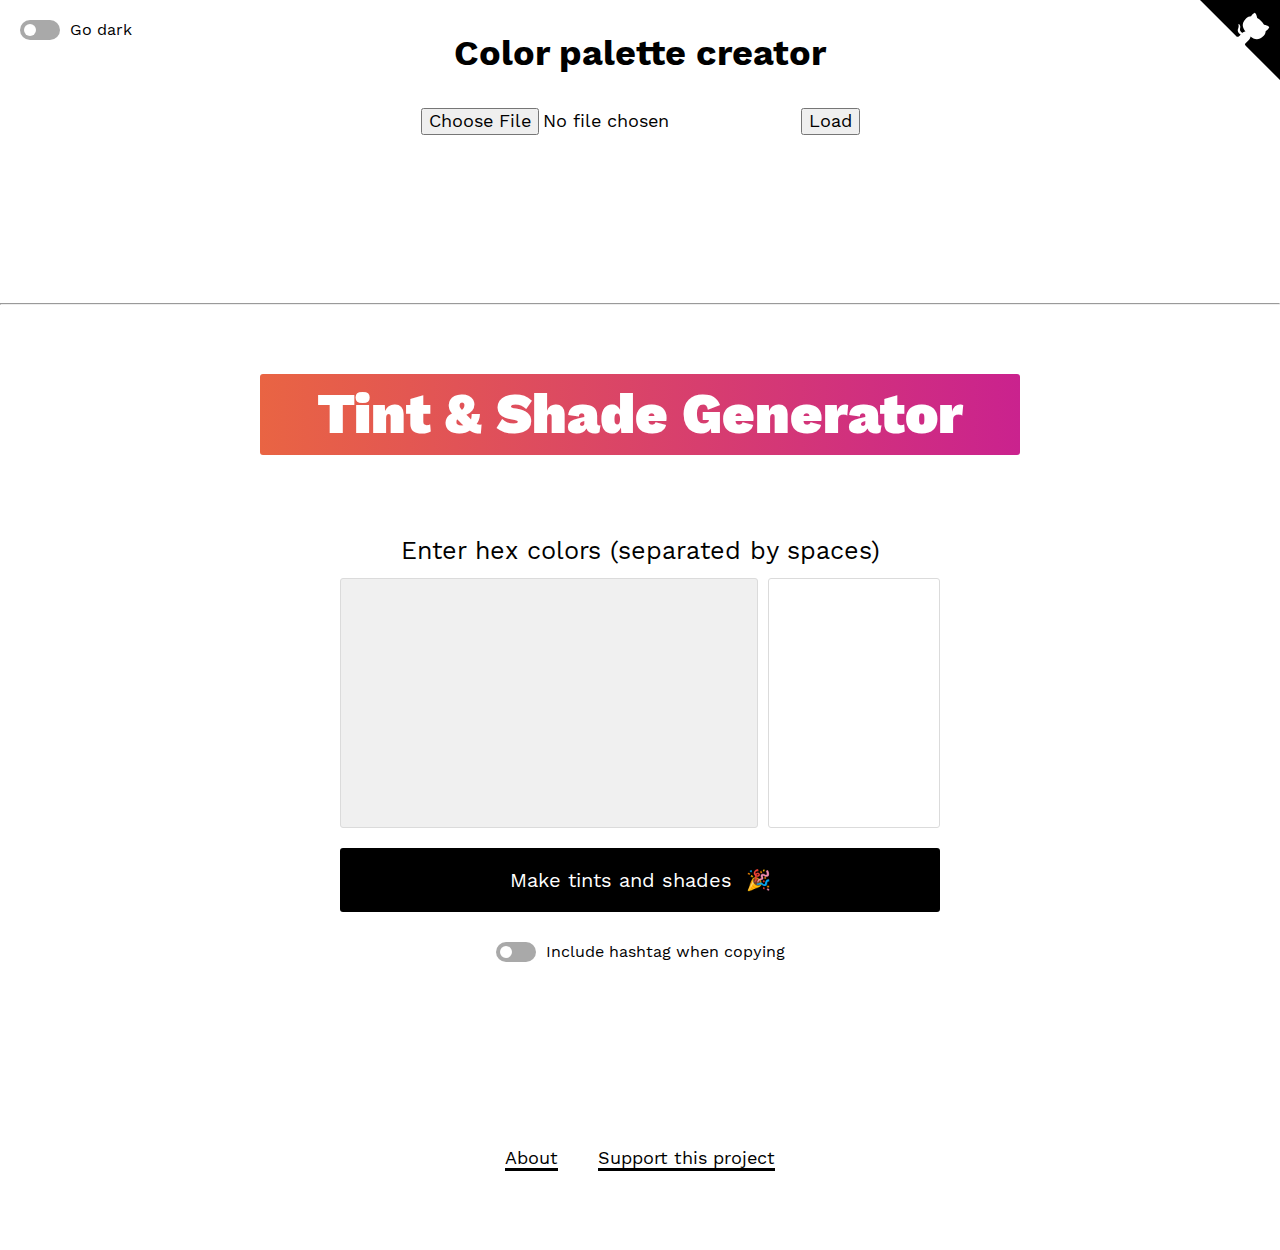
==== index.html @ d0e9eeb5 "Uploaded" ====
<!DOCTYPE html>
<html lang="en">
<head>
	
	<script>
	  window.dataLayer = window.dataLayer || [];
	  function gtag(){dataLayer.push(arguments);}
	  gtag('js', new Date());

	  gtag('config', 'UA-86472862-1');
	</script>
	<meta charset="UTF-8">
	<meta name="description" content="Easily make tints and shades that match the output of Chrome DevTools, Sass, Less, and PostCSS.">
	<meta name="author" content="Michael Edelstone">
	<meta name="viewport" content="width=device-width, initial-scale=1">
	<title>Tint and Shade Generator</title>
	<meta name="title" content="Tint and Shade Generator">
	<link rel="canonical" href="https://maketintsandshades.com">
	<link rel="apple-touch-icon" sizes="180x180" href="./apple-touch-icon.png">
	<link rel="icon" type="image/png" sizes="32x32" href="./favicon-32x32.png">
	<link rel="icon" type="image/png" sizes="16x16" href="./favicon-16x16.png">
	<link rel="manifest" href="./site.webmanifest">
	<link rel="mask-icon" href="./safari-pinned-tab.svg" color="#ca228e">
	<meta name="msapplication-TileColor" content="#2b5797">
	<meta name="theme-color" content="#fff" media="(prefers-color-scheme: light)">
	<meta name="theme-color" content="#1a1a1a" media="(prefers-color-scheme: dark)">
	<meta property="og:type" content="website">
	<meta property="og:url" content="https://maketintsandshades.com/">
	<meta property="og:title" content="Tint and Shade Generator">
	<meta property="og:description" content="Easily make tints and shades that match the output of Chrome DevTools, Sass, Less, and PostCSS.">
	<meta property="og:image" content="https://maketintsandshades.com/images/og-image.jpg">
	<meta property="twitter:card" content="summary_large_image">
	<meta property="twitter:url" content="https://maketintsandshades.com/">
	<meta property="twitter:title" content="Tint and Shade Generator">
	<meta property="twitter:description" content="Easily make tints and shades that match the output of Chrome DevTools, Sass, Less, and PostCSS.">
	<meta property="twitter:image" content="https://maketintsandshades.com/images/og-image.jpg">
	<link rel="stylesheet" href="./css/normalize.css">
	<link rel="stylesheet" href="./css/fonts.css">
	<link rel="stylesheet" href="./css/main.css">
	<link rel="stylesheet" href="./css/dark.css">
	<link rel="stylesheet" href="./css/carbon.css">
</head>

<body id="body">

	
	
	<script src="first-index.js"></script> 
	<h1>Color palette creator</h1>
	<form action="#">
	<input type="file" id="imgfile" />
	<input type="button" id="btnLoad" value="Load" onclick="main();" />
	</form>
	<canvas id="canvas"></canvas>
	<div id="palette"></div>
	<hr />
	<div id="complementary"></div>
	


	<a href="#color-values" class="offscreen">Jump to the form</a>

	<div class="dark-mode">
		<label for="darkmode-toggle" class="switch" tabindex="0">
	  	<input id="darkmode-toggle" class="darkmode-toggle" type="checkbox" tabindex="-1">
	  	<span class="control"></span>
			<span class="label" id="darkmode-text-toggle">Go dark</span>
		</label>
	</div>

	<a href="https://github.com/edelstone/tints-and-shades" class="github-corner" aria-label="View source on GitHub"><svg width="80" height="80" viewBox="0 0 250 250" style="fill:#000; color:#fff;" aria-hidden="true"><path d="M0,0 L115,115 L130,115 L142,142 L250,250 L250,0 Z"></path><path d="M128.3,109.0 C113.8,99.7 119.0,89.6 119.0,89.6 C122.0,82.7 120.5,78.6 120.5,78.6 C119.2,72.0 123.4,76.3 123.4,76.3 C127.3,80.9 125.5,87.3 125.5,87.3 C122.9,97.6 130.6,101.9 134.4,103.2" fill="currentColor" style="transform-origin: 130px 106px;" class="octo-arm"></path><path d="M115.0,115.0 C114.9,115.1 118.7,116.5 119.8,115.4 L133.7,101.6 C136.9,99.2 139.9,98.4 142.2,98.6 C133.8,88.0 127.5,74.4 143.8,58.0 C148.5,53.4 154.0,51.2 159.7,51.0 C160.3,49.4 163.2,43.6 171.4,40.1 C171.4,40.1 176.1,42.5 178.8,56.2 C183.1,58.6 187.2,61.8 190.9,65.4 C194.5,69.0 197.7,73.2 200.1,77.6 C213.8,80.2 216.3,84.9 216.3,84.9 C212.7,93.1 206.9,96.0 205.4,96.6 C205.1,102.4 203.0,107.8 198.3,112.5 C181.9,128.9 168.3,122.5 157.7,114.1 C157.9,116.9 156.7,120.9 152.7,124.9 L141.0,136.5 C139.8,137.7 141.6,141.9 141.8,141.8 Z" fill="currentColor" class="octo-body"></path></svg></a>

	<div class="ts-wrapper">

		<header class="ts-header">
			<div class="ts-headline">
				<h1><a href="/">Tint &amp; Shade Generator</a></h1>
			</div>
		</header>

		<main class="ts-content">

			<div class="ts-form">
				<form class="pure-form" id="color-entry-form" action="#" method="post" name="color-entry-form">
					<div class="labels">
						<div class="form-warning" id="warning">Please enter at least one valid hex color.</div>
						<h2><label class="textarea-label" for="color-values">Enter hex colors (separated by spaces)</label></h2>
					</div>
					<div class="ts-input">
						<div class="ts-ad">
							<script async src="//cdn.carbonads.com/carbon.js?serve=CE7DP5QY&placement=maketintsandshadescom" id="_carbonads_js"></script>
						</div>
						<textarea id="color-values" name="color-values" autocomplete="off" autocorrect="off" autocapitalize="off" spellcheck="false"></textarea>
					</div>
					<input id="loadmore" class="button" type="submit" value="Make tints and shades &nbsp;🎉" />
				</form>
			</div>

			<div class="hashtags" id="ts-scroll-top">
				<label class="switch" tabindex="0">
					<input type="checkbox" id="copy-with-hashtag" tabindex="-1">
				  <span class="control"></span>
					<span class="label">Include hashtag when copying</span>
				</label>
			</div>

			<div class="ts-colors">
				<div id="tints-and-shades"></div>
			</div>

		</main>

		<footer class="ts-footer">
			<p><a href="/about">About</a><a href="/about#support-this-project">Support this project</a><p>
		</footer>

	</div>

	<script src="./scripts/jquery-3.6.0.min.js"></script>
	<script src="./scripts/tints-and-shades.js"></script>
	<script src="./scripts/clipboard.min.js"></script>
	<script src="./scripts/darken.js"></script>
	<script>
		var clipboard = new ClipboardJS('.hex-color');

		clipboard.on('success', function(e) {
			e.trigger.classList.add("copied");
			setTimeout(function(){
				e.trigger.blur();
			}, 250);
			setTimeout(function(){
				e.trigger.classList.remove("copied");
			}, 1500);

			e.clearSelection();
		});
	</script>
	<script>
		// Get the checkbox element from DOM.
		let darkmodeToggle = document.getElementById('darkmode-toggle');
		let darkModeTextToggle = document.getElementById("darkmode-text-toggle");


		// Set options.
		const darkmodeOptions = {
		class: "darkmode-active",
		/* Add here any option but do not use the toggle
		option as you manually added an event listener. */
		}

		// Instantiate darken with options and callback.
		const darkmode = new darken(darkmodeOptions, active => {
		// If darkmode is active then check the checkbox.
		if(active){
		darkmodeToggle.checked = active;
		darkModeTextToggle.innerText="Go bright";
		}else{
			darkModeTextToggle.innerText="Go dark";

		}


		// Same as
		// if (active) darkmodeToggle.checked = true;
		// else darkmodeToggle.checked = false;
		});

		// Add event listener on checkbox click.
		darkmodeToggle.addEventListener('click', () => {
		// Depending on the state of the checkbox, call the on/off methods.
		if (darkmodeToggle.checked){
			darkmode.on();
			darkModeTextToggle.innerText="Go bright";

		}
		else{
			darkmode.off();
			darkModeTextToggle.innerText="Go dark";

		}
		});
	</script>
</body>

</html>
---- css/fonts.css ----
@font-face {
  font-family: 'Work Sans';
  font-style: normal;
  font-weight: 400;
  font-display: swap;
  src: local('Work Sans Regular'), url('/fonts/WorkSans-Regular.woff2') format('woff2'),
       url('/fonts/WorkSans-Regular.woff') format('woff');
}

@font-face {
  font-family: 'Work Sans';
  font-style: normal;
  font-weight: 500;
  font-display: swap;
  src: local('Work Sans Medium'), url('/fonts/WorkSans-Medium.woff2') format('woff2'),
       url('/fonts/WorkSans-Medium.woff') format('woff');
}

@font-face {
  font-family: 'Work Sans';
  font-style: normal;
  font-weight: 700;
  font-display: swap;
  src: local('Work Sans Bold'), url('/fonts/WorkSans-Bold.woff2') format('woff2'),
       url('/fonts/WorkSans-Bold.woff') format('woff');
}

@font-face {
  font-family: 'Work Sans';
  font-style: normal;
  font-weight: 900;
  font-display: swap;
  src: local('Work Sans Black'), url('/fonts/WorkSans-Black.woff2') format('woff2'),
       url('/fonts/WorkSans-Black.woff') format('woff');
}
---- css/main.css ----
*,
*:before,
*:after {
	box-sizing: border-box;
}

html {
	font-size: 62.5%;
}

body {
	font-size: 1.8rem;
	line-height: 1.618;
	font-family: "Work Sans", -apple-system, BlinkMacSystemFont, "Segoe UI", Helvetica, Arial, sans-serif, "Apple Color Emoji", "Segoe UI Emoji", "Segoe UI Symbol";
	font-weight: normal;
	text-align: center;
	color: #000;
}

a {
	color: #000;
	text-decoration: none;
	border-bottom: 3px solid #000;
}

a:hover,
a:focus,
a:active {
	border-color: #ca228e;
}

a.offscreen {
	position: absolute;
	left: -999px;
	top: -999px;
	width: 1px;
	height: 1px;
	text-align: left;
	overflow: hidden;
}

a.offscreen:focus, a.offscreen:active, a.offscreen:hover {
	position: absolute;
	height: auto;
	width: auto;
	color: #fff;
	background-color: #000;
	padding: 1rem 2rem;
	z-index: 1;
	border-radius: 3px;
	border: none;
	top: 1rem;
	left: 1rem;
}

code {
	background: #f0f0f0;
	font-size: 85%;
	padding: 0.2rem 0.6rem;
	border-radius: 3px;
	word-break: break-all;
}

.github-corner {
	position: absolute;
	top: 0;
	right: 0;
	border: none;
}

.github-corner:hover .octo-arm {
	animation: octocat-wave 560ms ease-in-out;
}

@keyframes octocat-wave {
	0% {
		transform: rotate(0deg);
	}

	20% {
		transform: rotate(-25deg);
	}

	40% {
		transform: rotate(10deg);
	}

	60% {
		transform: rotate(-25deg);
	}

	80% {
		transform: rotate(10deg);
	}

	100% {
		transform: rotate(0deg);
	}
}

.ts-wrapper {
	padding: 2rem;
	max-width: 80rem;
	margin: 0 auto 4rem;
}

.ts-header {
	margin: 4rem auto 8rem;
}

.ts-header h1 {
	margin: 0;
}

.ts-headline h1 a {
	background: linear-gradient(to right, #e96443, #ca228e);
	border-radius: 3px;
	margin-bottom: 0;
	font-size: 5.6rem;
	font-weight: 900;
	line-height: 1.1;
	color: #fff;
	text-decoration: none;
	border: none;
	padding: 1rem 2.5rem;
	display: inline-block;
	width: 100%;
}

.ts-content {
	margin-bottom: 10rem;
}

.ts-form form {
	display: flex;
	flex-direction: column;
	align-items: center;
	justify-content: center;
}

.ts-form h2 {
	font-weight: normal;
	font-size: 2.5rem;
	line-height: 1.3;
	margin: 0;
}

.ts-input {
	display: flex;
	max-width: 60rem;
	margin: 1rem auto 2rem;
	width: 100%;
}

.ts-form textarea {
	padding: 1.2rem;
	min-height: 25rem;
	background: #f0f0f0;
	border: 1px solid #dbdbdb;
	word-spacing: 0.25rem;
	border-radius: 3px;
	-webkit-appearance: none;
	resize: none;
	width: 100%;
}

.labels {
	position: relative;
	display: flex;
	justify-content: center;
}

.form-warning {
	opacity: 0;
	background: #cc0000;
	color: #fff;
	position: absolute;
	bottom: -10px;
	font-size: 2rem;
	line-height: 2.4rem;
	display: block;
	pointer-events: none;
	padding: 0.75rem 1.5rem;
	border-radius: 3px;
	transition: opacity .2s linear, bottom .25s ease-out;
	z-index: 5;
}

.form-warning.visible {
	opacity: 1;
	bottom: 2px;
	pointer-events: auto !important;
}

.form-warning:after {
	opacity: 0;
	content: "";
	position: absolute;
	left: calc(50% - 1rem);
	margin-top: 1.5rem;
	width: 2rem;
	height: 2rem;
	transform: rotate(45deg);
	background: #cc0000;
	transition: opacity .2s linear;
	z-index: -5;
}

.form-warning.visible:after {
	opacity: 1;
}

.button {
	padding: 1.6rem;
	width: 100%;
	max-width: 60rem;
	border: none;
	background: #000;
	color: #fff;
	border-radius: 3px;
	-webkit-appearance: none;
	line-height: inherit;
	white-space: normal;
	outline: 0;
	cursor: pointer;
	font-size: 2rem;
	font-weight: 400;
}

.button:hover,
.button:focus {
	background: #ca228e;
}

.table-header td {
	font-size: 1.3rem;
	font-weight: 500;
	padding: 0.5rem 0 2.5rem;
	min-width: 6.5rem;
}

.table-header td span {
	background: #e6e6e6;
	padding: 0.5rem 1rem;
	border-radius: 5px;
}

#tints-and-shades {
	overflow-x: auto;
	width: 100%;
	outline: 0;
}

.ts-content table {
	width: 100%;
	border-collapse: collapse;
}

.ts-colors {
	margin-top: 8rem;
}

td.hex-color {
	height: 6.5rem;
	min-width: 6.5rem;
	cursor: pointer;
	position: relative;
	outline: 0;
}

td.hex-color:before {
	content: "";
	display: block;
	opacity: 0;
	height: 4rem;
	width: 4rem;
	border-radius: 3px;
	box-shadow: 0 1px 2px 0 rgba(0, 0, 0, .5);
	background-image: url([data-uri]);
	background-size: 18px;
	background-position: center;
	background-repeat: no-repeat;
	background-color: #fff;
	position: absolute;
	left: 50%;
	top: 55%;
	transform: translate(-50%, -50%);
	transition: all .15s ease-in-out;
}

td.hex-color.copied:before {
	box-shadow: none;
}

td.hex-color:focus:before,
td.hex-color:hover:before {
	opacity: 1;
	top: 50%;
	width: 4rem;
	height: 4rem;
}

td.hex-color:active:before {
	opacity: 0.2;
	height: 3.6rem;
	width: 3.6rem;
}

td.hex-color:after {
	content: "";
	display: block;
	opacity: 0;
	height: 4rem;
	width: 4rem;
	border-radius: 3px;
	box-shadow: 0 1px 2px 0 rgba(0, 0, 0, .5);
	background-image: url([data-uri]);
	background-size: 16px;
	background-position: center;
	background-repeat: no-repeat;
	background-color: #fff;
	position: absolute;
	left: 50%;
	top: 50%;
	transform: translate(-50%, -50%);
	transition: all .15s ease-in-out;
}

td.hex-color.copied:after {
	opacity: 1;
}

td.hex-value {
	font-size: 1.3rem;
	text-align: center;
	padding: 0.5rem 0 2.5rem;
	text-transform: lowercase;
	cursor: default;
}

.switch {
	cursor: pointer;
	user-select: none;
	position: relative;
	display: flex;
}

.switch:focus:not(.focus-visible) {
	outline: none;
}

.switch:focus-visible .control {
	box-shadow: 0 0 0 3px #000, 0 0 0 5px #fff
}

.switch input {
	position: absolute;
	opacity: 0;
	cursor: pointer;
	height: 0;
	width: 0;
}

.switch input:checked~.control {
	background-color: #ca228e;
}

.switch input:checked~.control:after {
	left: 24px;
}

.switch .control {
	position: absolute;
	top: 0;
	left: 0;
	height: 20px;
	width: 40px;
	border-radius: 2.5rem;
	background-color: #a9a9a9;
	transition: background-color 0.15s ease-in;
}

.switch .control:after {
	content: "";
	position: absolute;
	left: 4px;
	top: 4px;
	width: 12px;
	height: 12px;
	border-radius: 50%;
	background: white;
	transition: left 0.15s ease-in;
}

.label {
	font-size: 1.6rem;
	line-height: 1.3;
	margin-left: 5rem;
}

.hashtags {
	padding-top: 3rem;
	display: flex;
	align-items: center;
	justify-content: center;
}

.dark-mode {
	position: absolute;
	top: 2rem;
	left: 2rem;
}

.ts-documentation {
	text-align: left;
}

.ts-documentation p {
	margin: 1.5rem 0;
}

.ts-documentation h2 {
	padding-top: 2rem;
	margin: 0;
	font-size: 2.7rem;
	line-height: 1.3;
}

.ts-documentation h2:first-child {
	padding-top: 0;
}

.ts-documentation h3 {
	margin-top: 2rem;
	margin-bottom: -0.5rem;
}

.ts-documentation ul,
.ts-documentation ol {
	padding-left: 3rem;
	margin: 1.5rem 0;
}

.ts-documentation li {
	margin-bottom: 0.5rem;
}

.ts-footer a:first-child {
	margin-right: 4rem;
}

.not-found {
	background: #000;
	color: #fff;
	display: inline-block;
	padding: 4rem 4rem 3rem;
	min-width: 48rem;
}

.not-found h2 {
	font-weight: 900;
	font-size: 6rem;
	line-height: 1;
	margin: 0;
}

.anchorjs-link {
	padding-left: 0 !important;
	margin-left: 0.375em !important;
}

@media (pointer: coarse) {
	.ts-content textarea {
		font-size: 16px;
	}

	#tints-and-shades {
		overflow-y: scroll;
		-webkit-overflow-scrolling: touch;
	}

	td.hex-color:before {
		display: none;
	}
}

@media (max-width: 1000px) {
	html {
		font-size: 55%;
	}

	.ts-header {
		margin: 7rem auto 6rem;
	}

	td.hex-value {
		font-size: 12px;
	}

	.label {
		margin-left: 5.5rem;
	}
}

@media (max-width: 500px) {
	.ts-headline h1 a {
		font-size: 4.8rem;
	}

	.ts-input {
		flex-direction: column;
	}

	.not-found {
		min-width: 100%;
	}

	.github-corner:hover .octo-arm {
		animation: none;
	}

	.github-corner .octo-arm {
		animation: octocat-wave 560ms ease-in-out;
	}
}

@media (max-width: 350px) {
	.ts-headline h1 {
		line-height: 1.2;
	}

	.ts-headline h1 a {
		font-size: 3.6rem;
	}

	.ts-form h2 {
		font-size: 2rem;
	}

	.hashtags {
		flex-direction: column-reverse;
	}
}
---- css/dark.css ----
.darkmode-active {
  background: #1a1a1a;
  color: #e6e6e6;
}

.darkmode-active .ts-form textarea {
  background: #4d4d4d;
  border-color: #4d4d4d;
  color: #e6e6e6;
}

.darkmode-active .table-header td span {
	background: #4d4d4d;
}

.darkmode-active .ts-ad {
  border-color: #000;
  background: #000;
}

.darkmode-active .ts-ad.ts-ad-secondary {
  background: none;
}

.darkmode-active #carbonads {
  background: #000;
  border-color: #000;
}

.darkmode-active #carbonads .carbon-poweredby,
.darkmode-active #carbonads .carbon-poweredby:hover {
  background: #000;
}

.darkmode-active a {
  color: #e6e6e6;
  border-color: #e6e6e6;
}

.darkmode-active a:hover,
.darkmode-active a:focus,
.darkmode-active a:active {
    border-color: #ca228e;
}

.darkmode-active code {
  background: #4d4d4d;
}
---- css/carbon.css ----
/* Original CSS from Carbon https://codepen.io/team/buysellads/pen/ELovLo */

#carbonads {
  display: block;
  overflow: hidden;
  font-family: -apple-system, BlinkMacSystemFont, "Segoe UI", Roboto, Oxygen-Sans, Ubuntu, Cantarell, "Helvetica Neue", sans-serif;
  padding: 1em;
  background: #fff;
  text-align: center;
  line-height: 1.5;
  font-size: 14px;
  max-width: 130px;
}

#carbonads a {
  color: inherit;
  text-decoration: none;
}

#carbonads a:hover {
  color: inherit;
}

#carbonads span {
  display: block;
  overflow: hidden;
}

.carbon-img {
  display: block;
  margin: 0 auto 8px;
  line-height: 1;
}

.carbon-text {
  display: block;
  margin-bottom: 8px;
}

.carbon-poweredby {
  text-transform: uppercase;
  display: block;
  font-size: 10px;
  letter-spacing: 1px;
  line-height: 1;
}

/* Custom overrides */

.ts-ad {
	min-width: 17rem;
	order: 2;
	border: 1px solid #dbdbdb;
  box-sizing: content-box;
	border-radius: 3px;
  margin-left: 1rem;
}

#carbonads {
  font-family: "Work Sans", -apple-system, BlinkMacSystemFont, "Segoe UI", Helvetica, Arial, sans-serif, "Apple Color Emoji", "Segoe UI Emoji", "Segoe UI Symbol";
  min-width: 17rem;
  padding: 0.5rem;
  display: flex;
  height: 100%;
  align-items: center;
  border-radius: 2px;
}

#carbonads a {
  border: none;
}

#carbonads span {
  margin: auto;
}

#carbonads .carbon-poweredby,
#carbonads .carbon-poweredby:hover {
  color: #767676;
  font-size: 9px;
}

.carbon-text {
  margin-bottom: 10px;
  font-size: 11px;
  padding: 0 0.5rem;
}

@media (max-width: 500px) {
  .ts-ad {
    margin-top: 1rem;
    margin-left: 0;
    min-height: 118px;
  }

  #carbonads {
    min-width: 100%;
    padding: 1rem;
    display: block;
  }

  .carbon-text {
    text-align: left;
  }

  .carbon-img {
    float: left;
    margin: 0 1rem 0 0;
    line-height: 0;
  }

  #carbonads span {
    position: relative;
  }

  .carbon-poweredby {
    position: absolute;
    left: 140px;
    bottom: 0;
    color: #767676;
  }
}
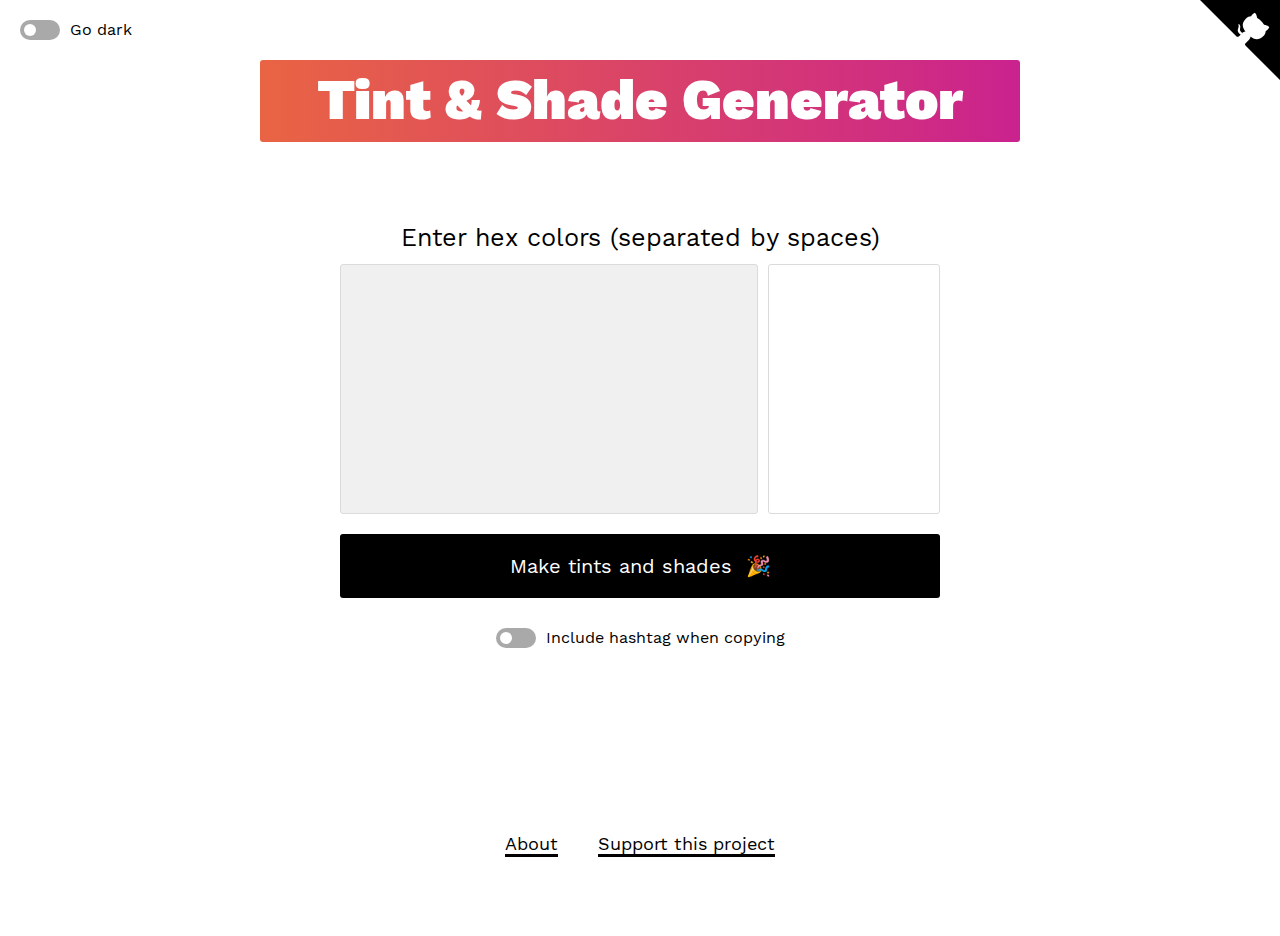
==== commit 33dd594f: "Update index.html" ====
--- a/index.html
+++ b/index.html
@@ -45,16 +45,7 @@
 
 	
 	
-	<script src="first-index.js"></script> 
-	<h1>Color palette creator</h1>
-	<form action="#">
-	<input type="file" id="imgfile" />
-	<input type="button" id="btnLoad" value="Load" onclick="main();" />
-	</form>
-	<canvas id="canvas"></canvas>
-	<div id="palette"></div>
-	<hr />
-	<div id="complementary"></div>
+	
 	
 
 
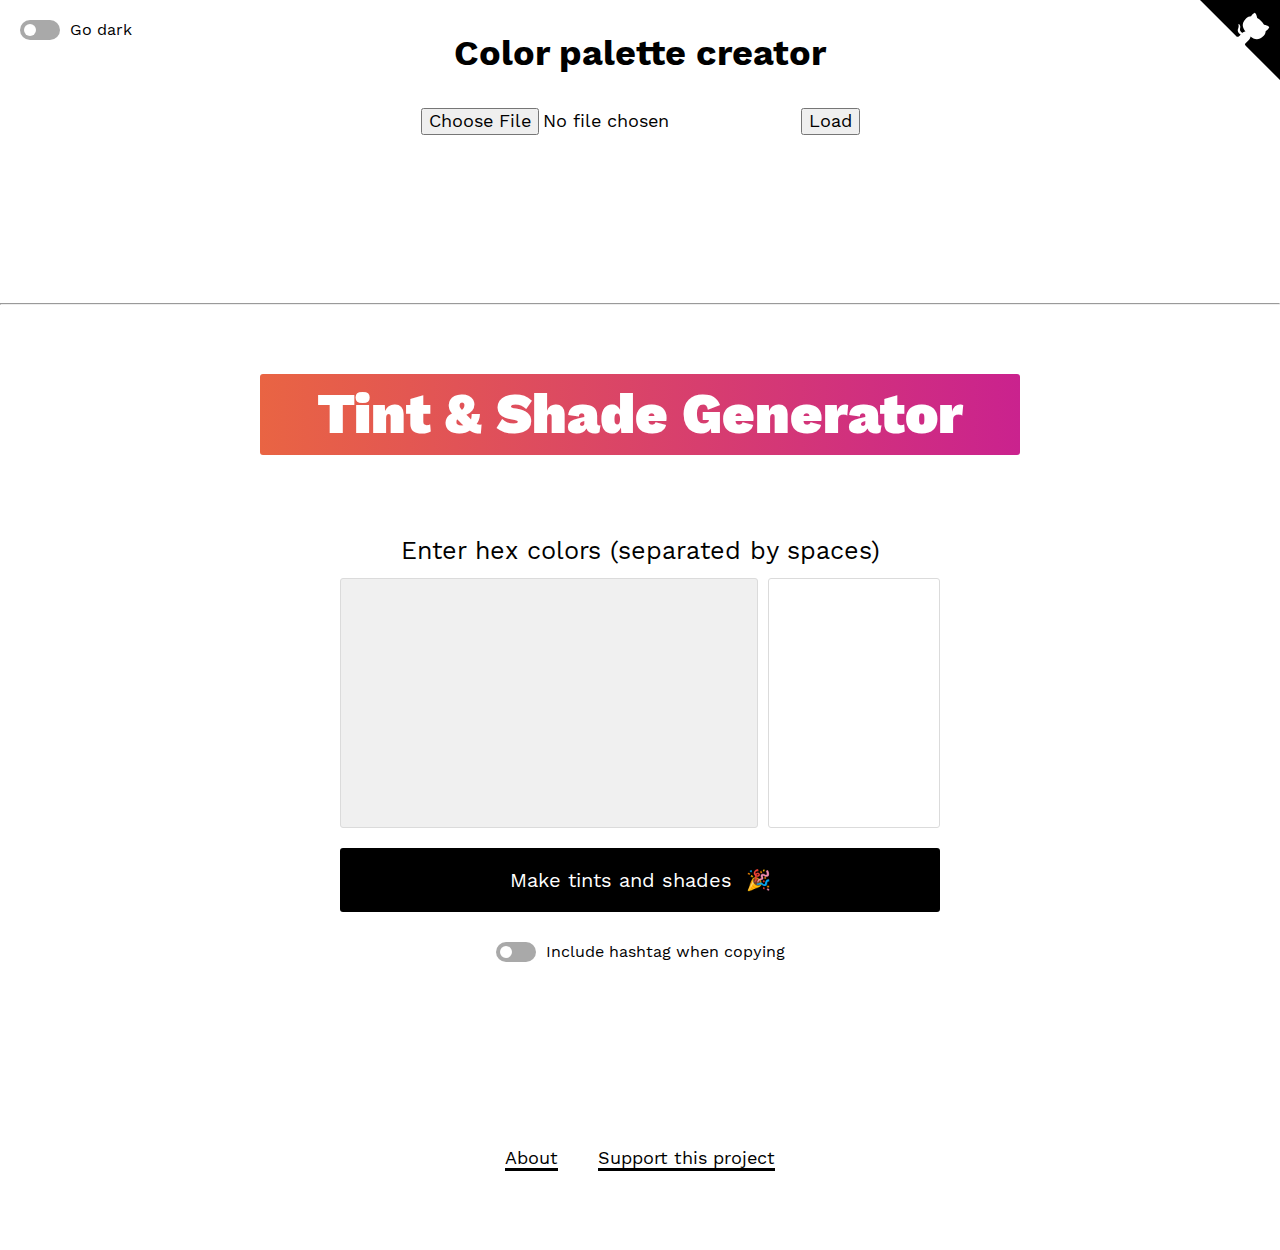
==== commit dacaf1f3: "Added styles to extractor" ====
--- a/index.html
+++ b/index.html
@@ -39,13 +39,23 @@
 	<link rel="stylesheet" href="./css/main.css">
 	<link rel="stylesheet" href="./css/dark.css">
 	<link rel="stylesheet" href="./css/carbon.css">
+	<link rel="stylesheet" href="./styles.css" />
 </head>
 
 <body id="body">
 
 	
 	
-	
+	<script src="first-index.js"></script> 
+	<h1>Color palette creator</h1>
+	<form action="#">
+	<input type="file" id="imgfile" />
+	<input type="button" id="btnLoad" value="Load" onclick="main();" />
+	</form>
+	<canvas id="canvas"></canvas>
+	<div id="palette"></div>
+	<hr />
+	<div id="complementary"></div>
 	
 
 
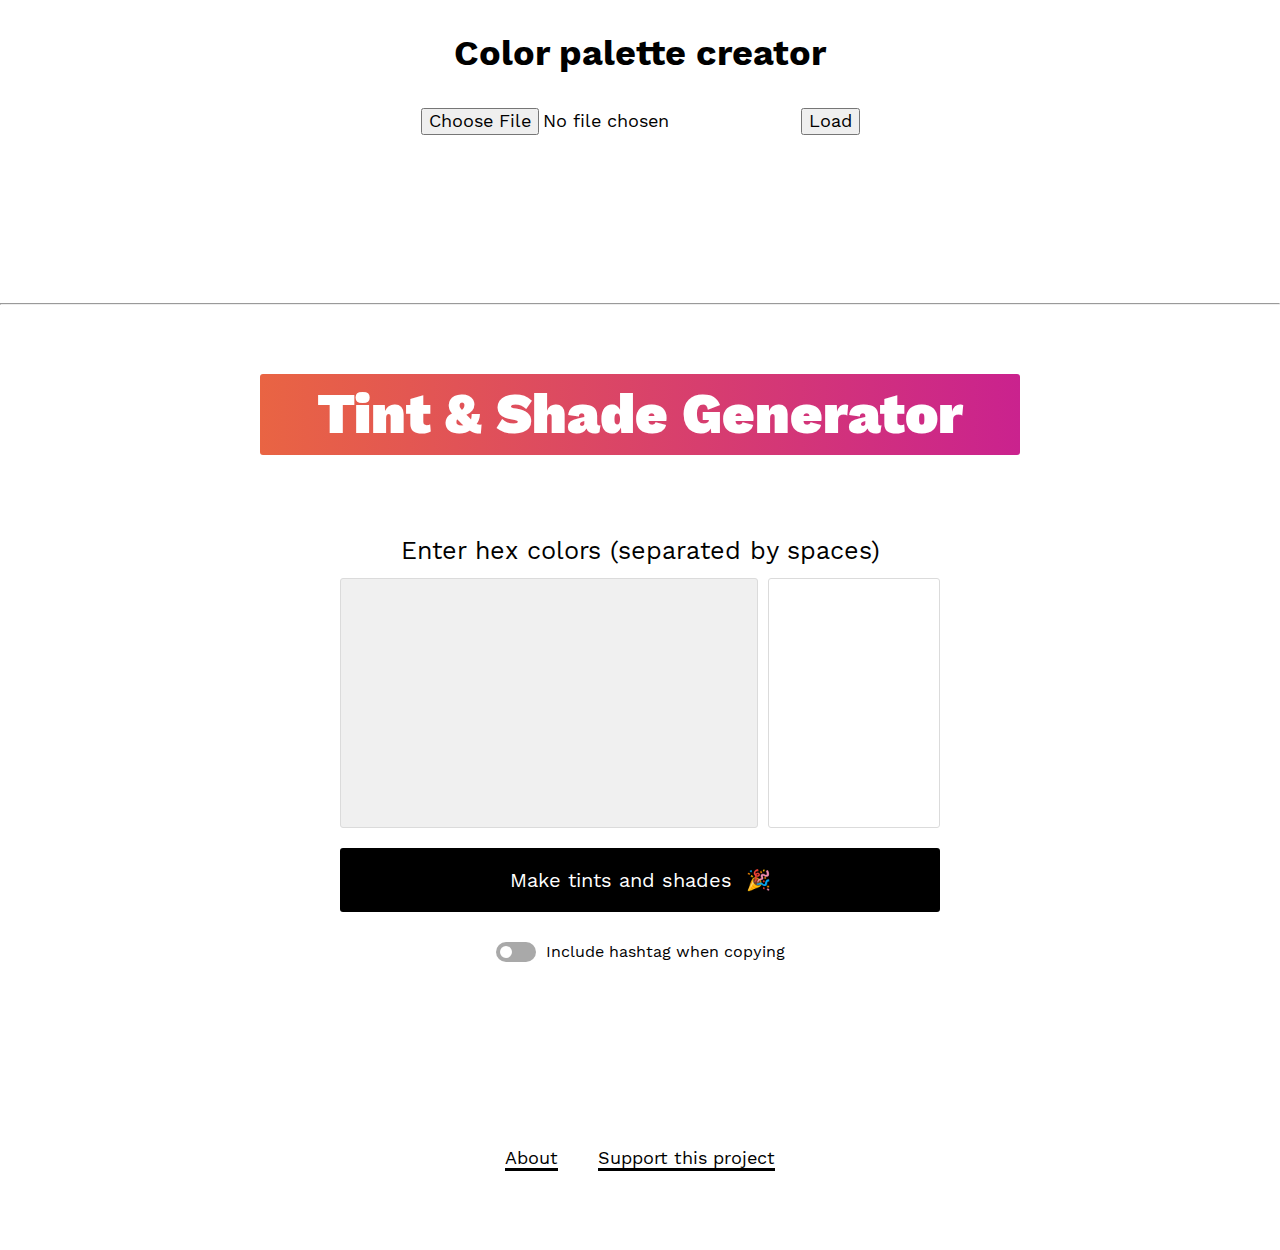
==== commit c2a0a5e3: "Tidied up a little" ====
--- a/index.html
+++ b/index.html
@@ -2,13 +2,7 @@
 <html lang="en">
 <head>
 	
-	<script>
-	  window.dataLayer = window.dataLayer || [];
-	  function gtag(){dataLayer.push(arguments);}
-	  gtag('js', new Date());
-
-	  gtag('config', 'UA-86472862-1');
-	</script>
+	
 	<meta charset="UTF-8">
 	<meta name="description" content="Easily make tints and shades that match the output of Chrome DevTools, Sass, Less, and PostCSS.">
 	<meta name="author" content="Michael Edelstone">
@@ -39,13 +33,13 @@
 	<link rel="stylesheet" href="./css/main.css">
 	<link rel="stylesheet" href="./css/dark.css">
 	<link rel="stylesheet" href="./css/carbon.css">
-	<link rel="stylesheet" href="./styles.css" />
+	
 </head>
 
 <body id="body">
 
 	
-	
+	<!-- Upload image -->
 	<script src="first-index.js"></script> 
 	<h1>Color palette creator</h1>
 	<form action="#">
@@ -58,19 +52,8 @@
 	<div id="complementary"></div>
 	
 
-
+	<!-- Generate palette -->
 	<a href="#color-values" class="offscreen">Jump to the form</a>
-
-	<div class="dark-mode">
-		<label for="darkmode-toggle" class="switch" tabindex="0">
-	  	<input id="darkmode-toggle" class="darkmode-toggle" type="checkbox" tabindex="-1">
-	  	<span class="control"></span>
-			<span class="label" id="darkmode-text-toggle">Go dark</span>
-		</label>
-	</div>
-
-	<a href="https://github.com/edelstone/tints-and-shades" class="github-corner" aria-label="View source on GitHub"><svg width="80" height="80" viewBox="0 0 250 250" style="fill:#000; color:#fff;" aria-hidden="true"><path d="M0,0 L115,115 L130,115 L142,142 L250,250 L250,0 Z"></path><path d="M128.3,109.0 C113.8,99.7 119.0,89.6 119.0,89.6 C122.0,82.7 120.5,78.6 120.5,78.6 C119.2,72.0 123.4,76.3 123.4,76.3 C127.3,80.9 125.5,87.3 125.5,87.3 C122.9,97.6 130.6,101.9 134.4,103.2" fill="currentColor" style="transform-origin: 130px 106px;" class="octo-arm"></path><path d="M115.0,115.0 C114.9,115.1 118.7,116.5 119.8,115.4 L133.7,101.6 C136.9,99.2 139.9,98.4 142.2,98.6 C133.8,88.0 127.5,74.4 143.8,58.0 C148.5,53.4 154.0,51.2 159.7,51.0 C160.3,49.4 163.2,43.6 171.4,40.1 C171.4,40.1 176.1,42.5 178.8,56.2 C183.1,58.6 187.2,61.8 190.9,65.4 C194.5,69.0 197.7,73.2 200.1,77.6 C213.8,80.2 216.3,84.9 216.3,84.9 C212.7,93.1 206.9,96.0 205.4,96.6 C205.1,102.4 203.0,107.8 198.3,112.5 C181.9,128.9 168.3,122.5 157.7,114.1 C157.9,116.9 156.7,120.9 152.7,124.9 L141.0,136.5 C139.8,137.7 141.6,141.9 141.8,141.8 Z" fill="currentColor" class="octo-body"></path></svg></a>
-
 	<div class="ts-wrapper">
 
 		<header class="ts-header">
@@ -136,51 +119,7 @@
 			e.clearSelection();
 		});
 	</script>
-	<script>
-		// Get the checkbox element from DOM.
-		let darkmodeToggle = document.getElementById('darkmode-toggle');
-		let darkModeTextToggle = document.getElementById("darkmode-text-toggle");
-
-
-		// Set options.
-		const darkmodeOptions = {
-		class: "darkmode-active",
-		/* Add here any option but do not use the toggle
-		option as you manually added an event listener. */
-		}
-
-		// Instantiate darken with options and callback.
-		const darkmode = new darken(darkmodeOptions, active => {
-		// If darkmode is active then check the checkbox.
-		if(active){
-		darkmodeToggle.checked = active;
-		darkModeTextToggle.innerText="Go bright";
-		}else{
-			darkModeTextToggle.innerText="Go dark";
-
-		}
-
-
-		// Same as
-		// if (active) darkmodeToggle.checked = true;
-		// else darkmodeToggle.checked = false;
-		});
-
-		// Add event listener on checkbox click.
-		darkmodeToggle.addEventListener('click', () => {
-		// Depending on the state of the checkbox, call the on/off methods.
-		if (darkmodeToggle.checked){
-			darkmode.on();
-			darkModeTextToggle.innerText="Go bright";
-
-		}
-		else{
-			darkmode.off();
-			darkModeTextToggle.innerText="Go dark";
-
-		}
-		});
-	</script>
+	
 </body>
 
 </html>
